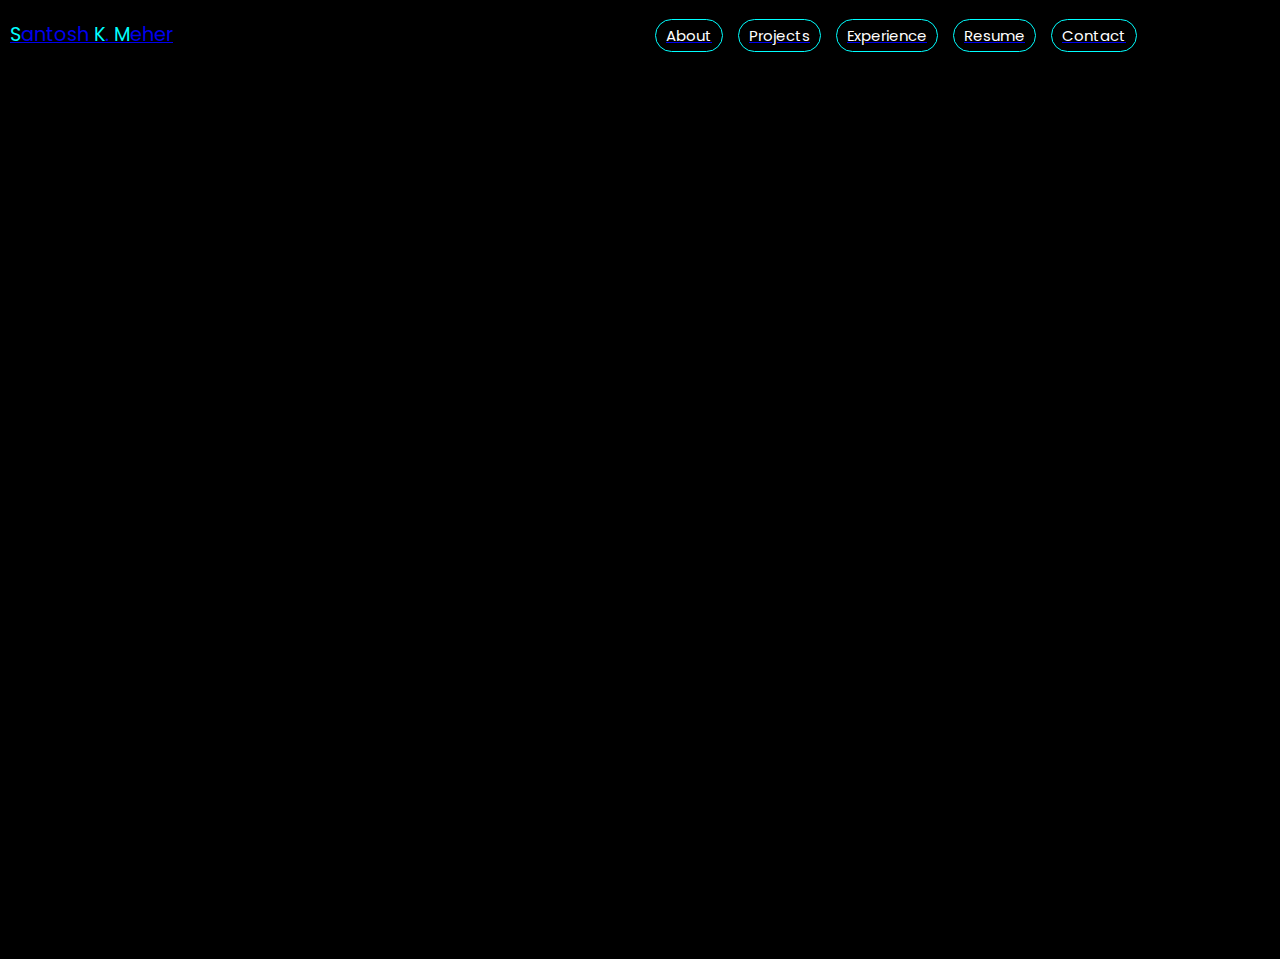
==== about.html @ 97f74d29 "Added New Functionality" ====
<!DOCTYPE html>
<html lang="en">
<head>
    <meta charset="UTF-8">
    <meta name="viewport" content="width=device-width, initial-scale=1.0">
    <title>MyPortfolio</title>
    <link rel="stylesheet" href="style.css">
    <link rel="stylesheet" href="about.css">
</head>
<body>
    <div class="header col-12">
        <div class="navbar">
            <div class="logo"><a href="index.html"><span style="color: aqua;">S</span>antosh <span style="color: aqua;">K</span>. <span style="color: aqua;">M</span>eher</a></div>
            <div class="dropdown">
    
                <ul>
                    <a href="about.html"><li>About</li></a>
                    <a href="projects.html"><li>Projects</li></a>
                    <a href="experience.html"><li>Experience</li></a>
                    <a href="resume.html"><li>Resume</li></a>
                    <a href="contact.html"><li>Contact</li></a>
                </ul>
            </div>
        </div>
    </div>


    <!-- Don't Change anything above -->

    <div class="container col-12">



    </div>

    <!-- Don't Change anything below -->

<script src="./script.js"></script>
</body>
</html>
---- style.css ----
@import url('https://fonts.googleapis.com/css2?family=Josefin+Sans:wght@500&family=Noto+Sans+Display:wght@300&family=Poppins:wght@200;300;500&family=Roboto+Mono:wght@300&family=Source+Code+Pro:wght@700;900&display=swap');
*{
    font-family: 'Poppins', sans-serif;
    margin: 0;
    padding: 0;
}
/* For mobile phones: */
[class*="col-"] {
    width: 100%;
  }
  .header.col-12{
    background-color:black;
    color: white;
    font-size: 1.2rem;
    text-align: left;
  }
  .navbar{
    width: 100%;
    display: inline-block;
  }
  .logo{
    padding: 10px 10px;
  }
  .navbar div{
    margin-top: 10px;
    display: inline-block;
    justify-content: center;

  }
  .container{
    height: 100vh;
    /* width: 100vw; */
    background-color: black;
  }
  .dropdown{
    width: 100%;
    text-align: center; 
 

 
  }
  .dropdown ul li{
    display: inline;
    justify-content: space-around;
    border: 1px solid aqua;
    border-radius: 25px;
    padding: 5px 5px;
    font-size: 7px;
    color: white;
  }
  .dropdown ul li:hover{
    background-color: aqua;
    color: black;
  }
  .dropdown ul{
    display: inline;
    justify-content: center;

  }
  .typecss{
    padding: 10vh 5vw;
  }
  .typecss p{
    color: white;
    font-size: 1rem;
  }
  .typewrite{
    font-size: 0.9rem;
    color: aqua;
  }
  .image img{
    display: block;
    padding-top: 20px;
    margin-left: auto;
    margin-right: auto;
    width: 70%;

  }
  .name{
    background-color: black;
  }
  .name p{
    font-size: 8vw;
  }
  .name h1{
    font-size: 6vw;
  }
  .name p,h1{
    text-align: center;
  }
  .dropdown ul{
    display: inline-block;
  }
  .summary{
    color: white;
    background-color: black;
    padding: 20px;
    font-size: 10pt;
    /* padding: 15px; */
    text-align: justify;
  }

  /* Contact Page */
  .contact{
    position: absolute;
    top: 50%;
    left: 50%;
    transform: translate(-50%,-50%);
  }

  .contact h1{
    padding-top: 60px;
    color: white;
    font-size: 20px;
  }
  .contact-form{
    margin: auto;
    width: 50%;
    height: 20vh;
    display: flex;
    flex-direction: column;
    justify-content: space-around;
  }
  .contact-form div{
    text-align: center;
  }
  .contact-form div a{
    margin: auto;
    display: block;
    text-align: center;
    width: 80px;
    font-size: 10px;
    border: 2px solid aqua;
    color: white;
    padding: 5px;
    border-radius: 15px;

  }
  .contact-form div a:hov{
    background-color: aqua;
    color: black;
  }


  
  @media only screen and (min-width: 768px) {
    /* For desktop: */
    .col-1 {width: 8.33%;}
    .col-2 {width: 16.66%;}
    .col-3 {width: 25%;}
    .col-4 {width: 33.33%;}
    .col-5 {width: 41.66%;}
    .col-6 {width: 50%;}
    .col-7 {width: 58.33%;}
    .col-8 {width: 66.66%;}
    .col-9 {width: 75%;}
    .col-10 {width: 83.33%;}
    .col-11 {width: 91.66%;}
    .col-12 {width: 100%;}
    .image{
      float: right;
    }
    .image img{
      width: 100%;
    }
    .name p{
      font-size: 4vw;
    }
    .name h1{
      font-size: 3vw;
    }
    .dropdown{
      padding: 10px 0px;
    }
    .dropdown ul li{
      font-size: 15px;
      padding: 5px 10px;
    }
    .dropdown ul{
      justify-content: center;
    }
    .dropdown ul a{
      padding: 0 5px;
      /* padding: 10px 5px; */
    }
    .navbar{
      display: flex;
    }
    .navbar div{
      width: 50%;
      display: flex;
      justify-content: space-between;
    }
  }
  @media only screen and (min-width: 305px) and (max-width:768px){
    .col-12{
      .dropdown ul li{
        font-size: 10px;
        padding: 5px 10px;
      }
      .image img{
        width: 50%;
      }

    }
  }
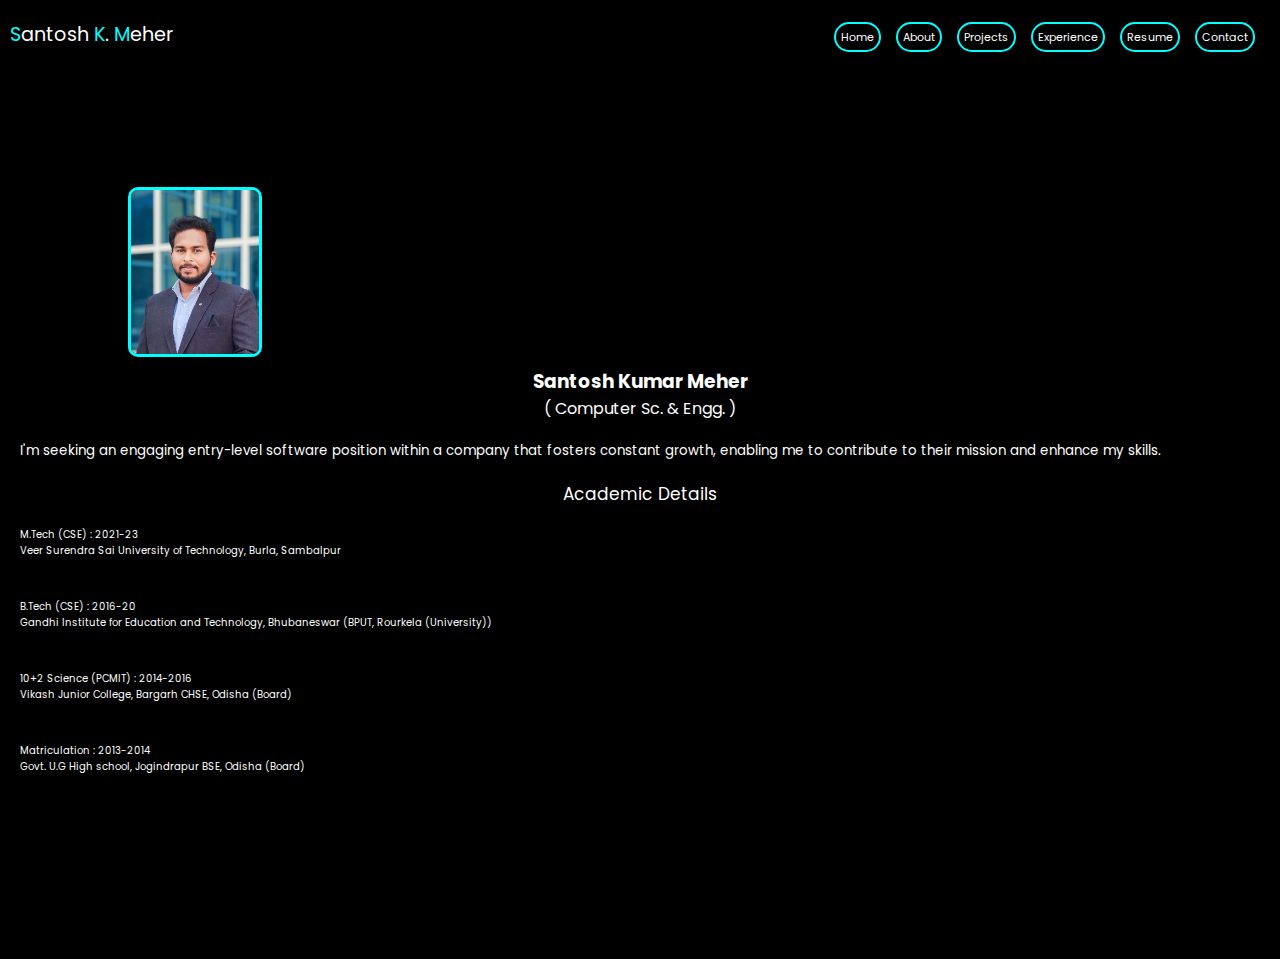
==== commit d1906aba: "Added About Pages" ====
--- a/about.html
+++ b/about.html
@@ -14,6 +14,7 @@
             <div class="dropdown">
     
                 <ul>
+                    <a href="index.html"><li>Home</li></a>
                     <a href="about.html"><li>About</li></a>
                     <a href="projects.html"><li>Projects</li></a>
                     <a href="experience.html"><li>Experience</li></a>
@@ -28,6 +29,26 @@
     <!-- Don't Change anything above -->
 
     <div class="container col-12">
+        <div class="profile col-12">
+            <img src="./images/profile.jpg" alt="profile photo">
+
+        </div>
+        <div class="aboutme">
+            <h3>Santosh Kumar Meher</h3>
+            <p>( Computer Sc. & Engg. )</p>
+        </div>
+        <div class="summary">
+            <p>I'm seeking an engaging entry-level software position within a company that fosters constant growth, enabling me to contribute to their mission and enhance my skills.</p>
+        </div>
+        <div class="about-details">
+            <p class="about-heading">Academic Details</p>
+            <ul>
+                <li><p class="para">M.Tech (CSE) : 2021-23 <br> Veer Surendra Sai University of Technology, Burla, Sambalpur</p></li>
+                <li><p class="para">B.Tech (CSE) : 2016-20 <br> Gandhi Institute for Education and Technology, Bhubaneswar (BPUT, Rourkela (University))</p></li>
+                <li><p class="para">10+2 Science (PCMIT) : 2014-2016 <br> Vikash Junior College, Bargarh CHSE, Odisha (Board)</p></li>
+                <li><p class="para">Matriculation : 2013-2014 <br> Govt. U.G High school, Jogindrapur BSE, Odisha (Board)</p></li>
+            </ul>
+        </div>
 
 
 
--- a/style.css
+++ b/style.css
@@ -18,8 +18,13 @@
     width: 100%;
     display: inline-block;
   }
+  .navbar a{
+    text-decoration: none;
+    color: white;
+  }
   .logo{
     padding: 10px 10px;
+    width: 180px;
   }
   .navbar div{
     margin-top: 10px;
@@ -35,17 +40,14 @@
   .dropdown{
     width: 100%;
     text-align: center; 
- 
-
- 
   }
   .dropdown ul li{
     display: inline;
     justify-content: space-around;
-    border: 1px solid aqua;
+    border: 2px solid aqua;
     border-radius: 25px;
     padding: 5px 5px;
-    font-size: 7px;
+    font-size: 6px;
     color: white;
   }
   .dropdown ul li:hover{
@@ -118,15 +120,18 @@
     width: 50%;
     height: 20vh;
     display: flex;
+    margin-top: 30px;
     flex-direction: column;
     justify-content: space-around;
   }
   .contact-form div{
     text-align: center;
+    margin:5px 0px;
   }
   .contact-form div a{
     margin: auto;
     display: block;
+    text-decoration: none;
     text-align: center;
     width: 80px;
     font-size: 10px;
@@ -136,14 +141,56 @@
     border-radius: 15px;
 
   }
-  .contact-form div a:hov{
+  .contact-form div a:hover{
     background-color: aqua;
     color: black;
   }
 
+  /* About Page */
+  .profile{
+    width: 50%;
+    margin: auto;
+    padding-top: 20%;
+
+  }
+  .profile img{
+    width:128px;
+    height: 164px;
+    border: 3px solid aqua;
+    border-radius: 10px;
+    display: block;
+    margin-left: auto;
+    margin-right: auto;
+  }
+  .aboutme{
+    color: white;
+    padding-top: 10px;
+    text-align: center;
+  }
+  .summary{
+    color: white;
+  }
+  .about-details{
+    color: white;
+    background-color: black;
+  }
+  .about-heading{
+    font-size: 17px;
+    text-align: center;
+
+  }
+
+  .para{
+    text-align: left;
+    font-size: 10px;
+    padding: 20px;
+    
+  }
+
+
 
   
-  @media only screen and (min-width: 768px) {
+  @media only screen and (min-width: 775px) {
     /* For desktop: */
     .col-1 {width: 8.33%;}
     .col-2 {width: 16.66%;}
@@ -173,11 +220,13 @@
       padding: 10px 0px;
     }
     .dropdown ul li{
-      font-size: 15px;
-      padding: 5px 10px;
+      font-size: 11px;
+      padding: 5px 5px;
     }
     .dropdown ul{
-      justify-content: center;
+      /* justify-content: center; */
+      position: absolute;
+      right: 20px;
     }
     .dropdown ul a{
       padding: 0 5px;
@@ -186,21 +235,38 @@
     .navbar{
       display: flex;
     }
+    .logo{
+      width: 180px;
+    }
     .navbar div{
-      width: 50%;
       display: flex;
+      width: 70%;
       justify-content: space-between;
     }
-  }
-  @media only screen and (min-width: 305px) and (max-width:768px){
+
+    /* About Page */
+    .profile{
+      margin-left: 0;
+      padding-top: 10%;
+    }
+    .profile img{
+      margin-left: 10%;
+    }
+  }
+  @media only screen and (min-width: 370px) and (max-width:774px){
     .col-12{
       .dropdown ul li{
         font-size: 10px;
         padding: 5px 10px;
       }
+
       .image img{
         width: 50%;
       }
+          /* About Page */
+      .profile{
+        padding-top: 50px;
+      }
 
     }
   }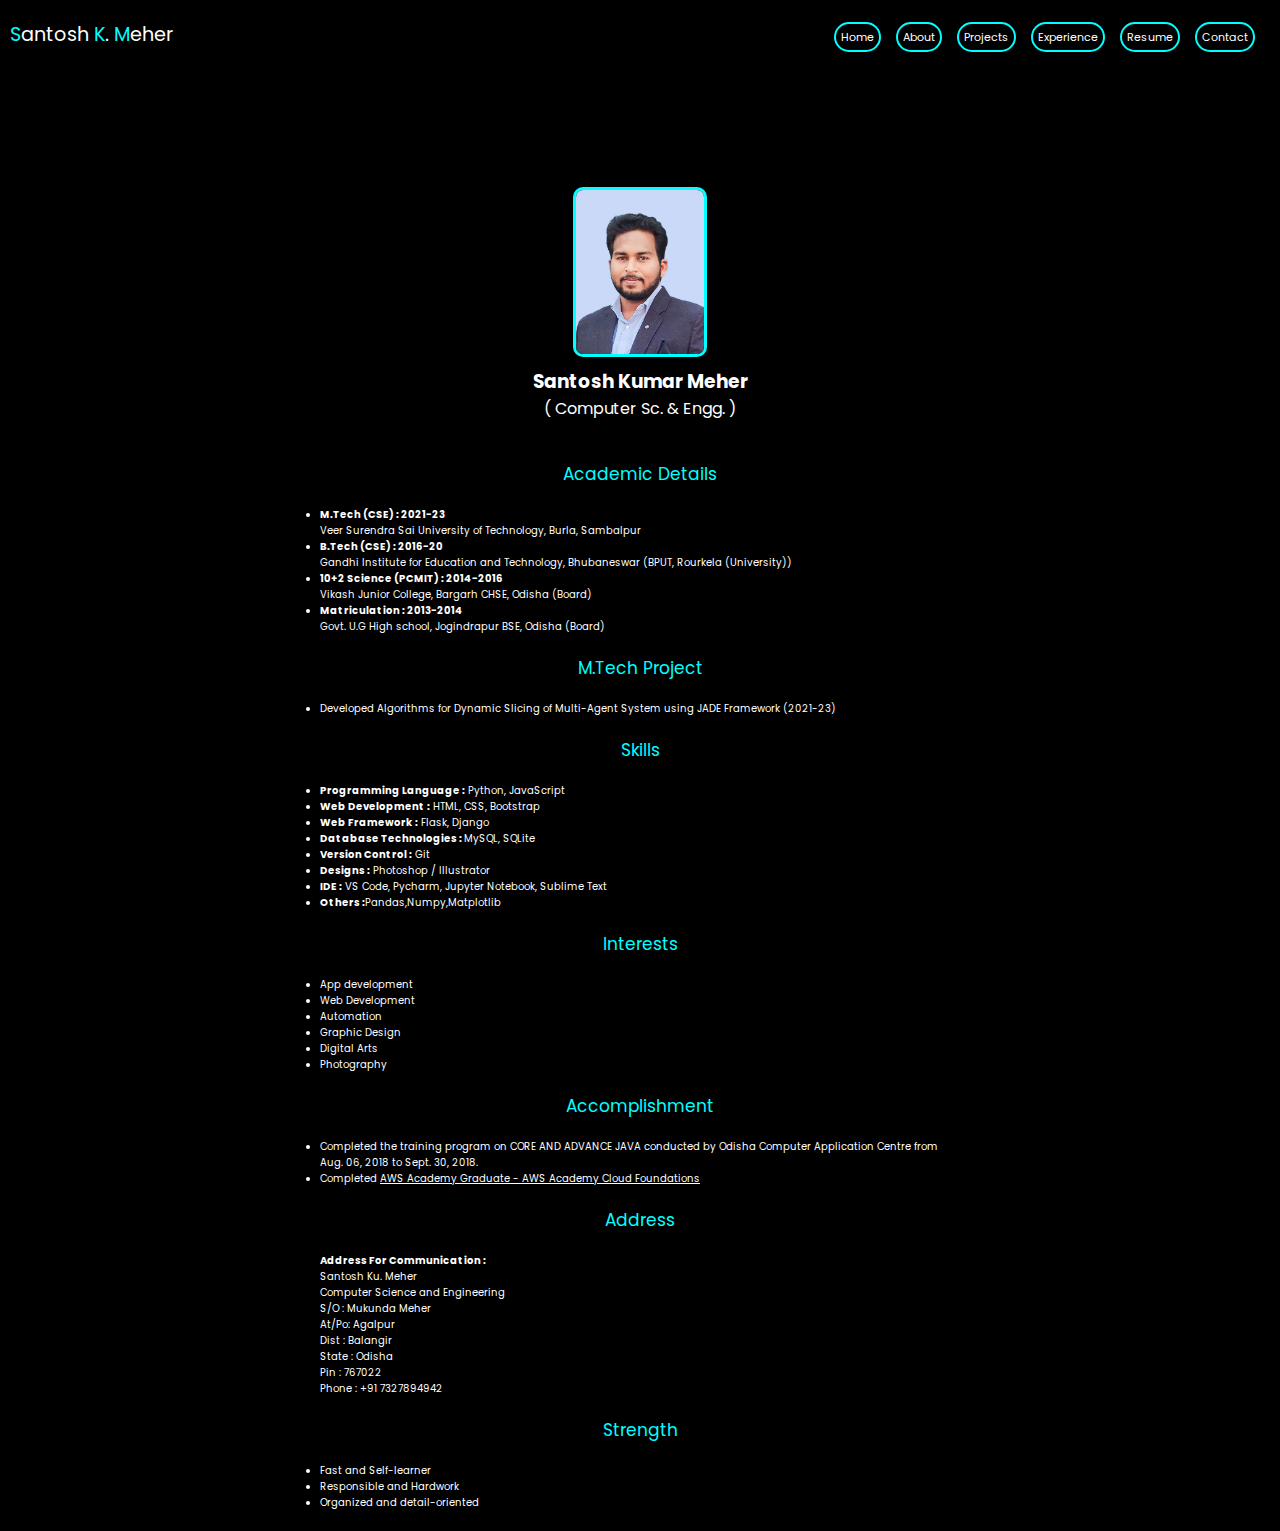
==== commit dd7602d3: "Completed portfolio on 06/09/2023 at 11:15 AM" ====
--- a/about.html
+++ b/about.html
@@ -33,21 +33,82 @@
             <img src="./images/profile.jpg" alt="profile photo">
 
         </div>
-        <div class="aboutme">
+        <div class="aboutme col-12">
             <h3>Santosh Kumar Meher</h3>
             <p>( Computer Sc. & Engg. )</p>
         </div>
-        <div class="summary">
-            <p>I'm seeking an engaging entry-level software position within a company that fosters constant growth, enabling me to contribute to their mission and enhance my skills.</p>
+        <div class="summary col-12">
+            <!-- <p class="pad75">I'm seeking an engaging entry-level software position within a company that fosters constant growth, enabling me to contribute to their mission and enhance my skills.</p> -->
         </div>
-        <div class="about-details">
-            <p class="about-heading">Academic Details</p>
-            <ul>
-                <li><p class="para">M.Tech (CSE) : 2021-23 <br> Veer Surendra Sai University of Technology, Burla, Sambalpur</p></li>
-                <li><p class="para">B.Tech (CSE) : 2016-20 <br> Gandhi Institute for Education and Technology, Bhubaneswar (BPUT, Rourkela (University))</p></li>
-                <li><p class="para">10+2 Science (PCMIT) : 2014-2016 <br> Vikash Junior College, Bargarh CHSE, Odisha (Board)</p></li>
-                <li><p class="para">Matriculation : 2013-2014 <br> Govt. U.G High school, Jogindrapur BSE, Odisha (Board)</p></li>
+        <div class="about-details col-12">
+            <p class="about-heading ">Academic Details</p>
+            <ul class="para ul pad75">
+                <li><b>M.Tech (CSE) : 2021-23</b> <br> Veer Surendra Sai University of Technology, Burla, Sambalpur</li>
+                <li><b>B.Tech (CSE) : 2016-20</b> <br> Gandhi Institute for Education and Technology, Bhubaneswar (BPUT, Rourkela (University))</li>
+                <li><b>10+2 Science (PCMIT) : 2014-2016</b> <br> Vikash Junior College, Bargarh CHSE, Odisha (Board)</li>
+                <li><b>Matriculation : 2013-2014</b> <br> Govt. U.G High school, Jogindrapur BSE, Odisha (Board)</li>
             </ul>
+        </div>
+        <div class="about-details col-12">
+            <p class="about-heading">M.Tech Project</p>
+            <ul class="para ul pad75">
+                <li>Developed Algorithms for Dynamic Slicing of Multi-Agent System using JADE Framework (2021-23)</li>
+            </ul>
+        </div>
+        <div class="about-details col-12">
+            <p class="about-heading">Skills</p>
+            <ul class="para ul pad75">
+                <li><b>Programming Language :</b> Python, JavaScript </li>
+                <li><b>Web Development :</b> HTML, CSS, Bootstrap</li>
+                <li><b>Web Framework :</b> Flask, Django</li>
+                <li><b>Database Technologies : </b> MySQL, SQLite</li>
+                <li><b>Version Control :</b> Git </li>
+                <li><b>Designs :</b> Photoshop / Illustrator </li>
+                <li><b>IDE :</b> VS Code, Pycharm, Jupyter Notebook, Sublime Text</li>
+                <li><b>Others :</b>Pandas,Numpy,Matplotlib</li>
+            </ul>
+        </div>
+        <div class="about-details col-12">
+            <p class="about-heading">Interests</p>
+            <ul class="para ul pad75">
+                <li>App development</li>
+                <li>Web Development</li>
+                <li>Automation</li>
+                <li>Graphic Design</li>
+                <li>Digital Arts</li>
+                <li>Photography</li>
+            </ul>
+        </div>
+        <div class="about-details col-12">
+            <p class="about-heading">Accomplishment</p>
+            <ul class="para ul pad75">
+                <li>Completed the training program on CORE AND ADVANCE JAVA conducted by Odisha Computer Application Centre from Aug. 06, 2018 to Sept. 30, 2018.</li>
+                <li>Completed <a href="https://www.credly.com/badges/b5f1c0d9-c249-40a1-8a19-3d02cac6d5bf/print">AWS Academy Graduate - AWS Academy Cloud Foundations</a> </li>
+            </ul>
+        </div>
+        <div class="about-details col-12">
+            <p class="about-heading">Address</p>
+            <p class="para pad75"><b>Address For Communication :</b>
+                <br>Santosh Ku. Meher
+                <br>Computer Science and Engineering
+                <br>S/O : Mukunda Meher
+                <br>At/Po: Agalpur
+                <br>Dist : Balangir
+                <br>State : Odisha
+                <br>Pin : 767022
+                <br>Phone : +91 7327894942
+            </p>
+
+        </div>
+        <div class="about-details col-12">
+            <p class="about-heading">Strength</p>
+            <ul class="para ul pad75">
+                <li>Fast and Self-learner</li>
+                <li>Responsible and Hardwork</li>
+                <li>Organized and detail-oriented</li>
+            </ul>
+
+
         </div>
 
 
--- a/style.css
+++ b/style.css
@@ -176,15 +176,44 @@
   }
   .about-heading{
     font-size: 17px;
-    text-align: center;
-
-  }
-
+    color: aqua;
+    text-align: center;
+
+  }
   .para{
     text-align: left;
     font-size: 10px;
     padding: 20px;
+    text-decoration: none;
     
+  }
+  .para a{
+    color: white;
+  }
+
+
+  /* Project Page */
+  .topdiv{
+    padding-top: 20%;
+  }
+  .ul{
+    list-style: disc;
+  }
+  /* Resume Page */
+  .btn{
+    background-color: black;
+    display: block;
+    width: 110px;
+    margin: auto;
+    color: aqua;
+    border: 2px solid aqua;
+    border-radius: 30px;
+    padding: 10px;
+  }
+  .btn:hover{
+    background-color: aqua;
+    color: black;
+    font-weight: bold;
   }
 
 
@@ -197,10 +226,16 @@
     .col-3 {width: 25%;}
     .col-4 {width: 33.33%;}
     .col-5 {width: 41.66%;}
-    .col-6 {width: 50%;}
+    .col-6 {
+      width: 50%;
+      margin: auto;
+    }
     .col-7 {width: 58.33%;}
     .col-8 {width: 66.66%;}
-    .col-9 {width: 75%;}
+    .col-9 {
+      width: 75%;
+      margin: auto;
+    }
     .col-10 {width: 83.33%;}
     .col-11 {width: 91.66%;}
     .col-12 {width: 100%;}
@@ -243,15 +278,18 @@
       width: 70%;
       justify-content: space-between;
     }
+    .pad75{
+      padding-left: 25%;
+      padding-right: 25%;
+    }
 
     /* About Page */
     .profile{
-      margin-left: 0;
+      display: block;
+      margin: auto;
       padding-top: 10%;
     }
-    .profile img{
-      margin-left: 10%;
-    }
+
   }
   @media only screen and (min-width: 370px) and (max-width:774px){
     .col-12{
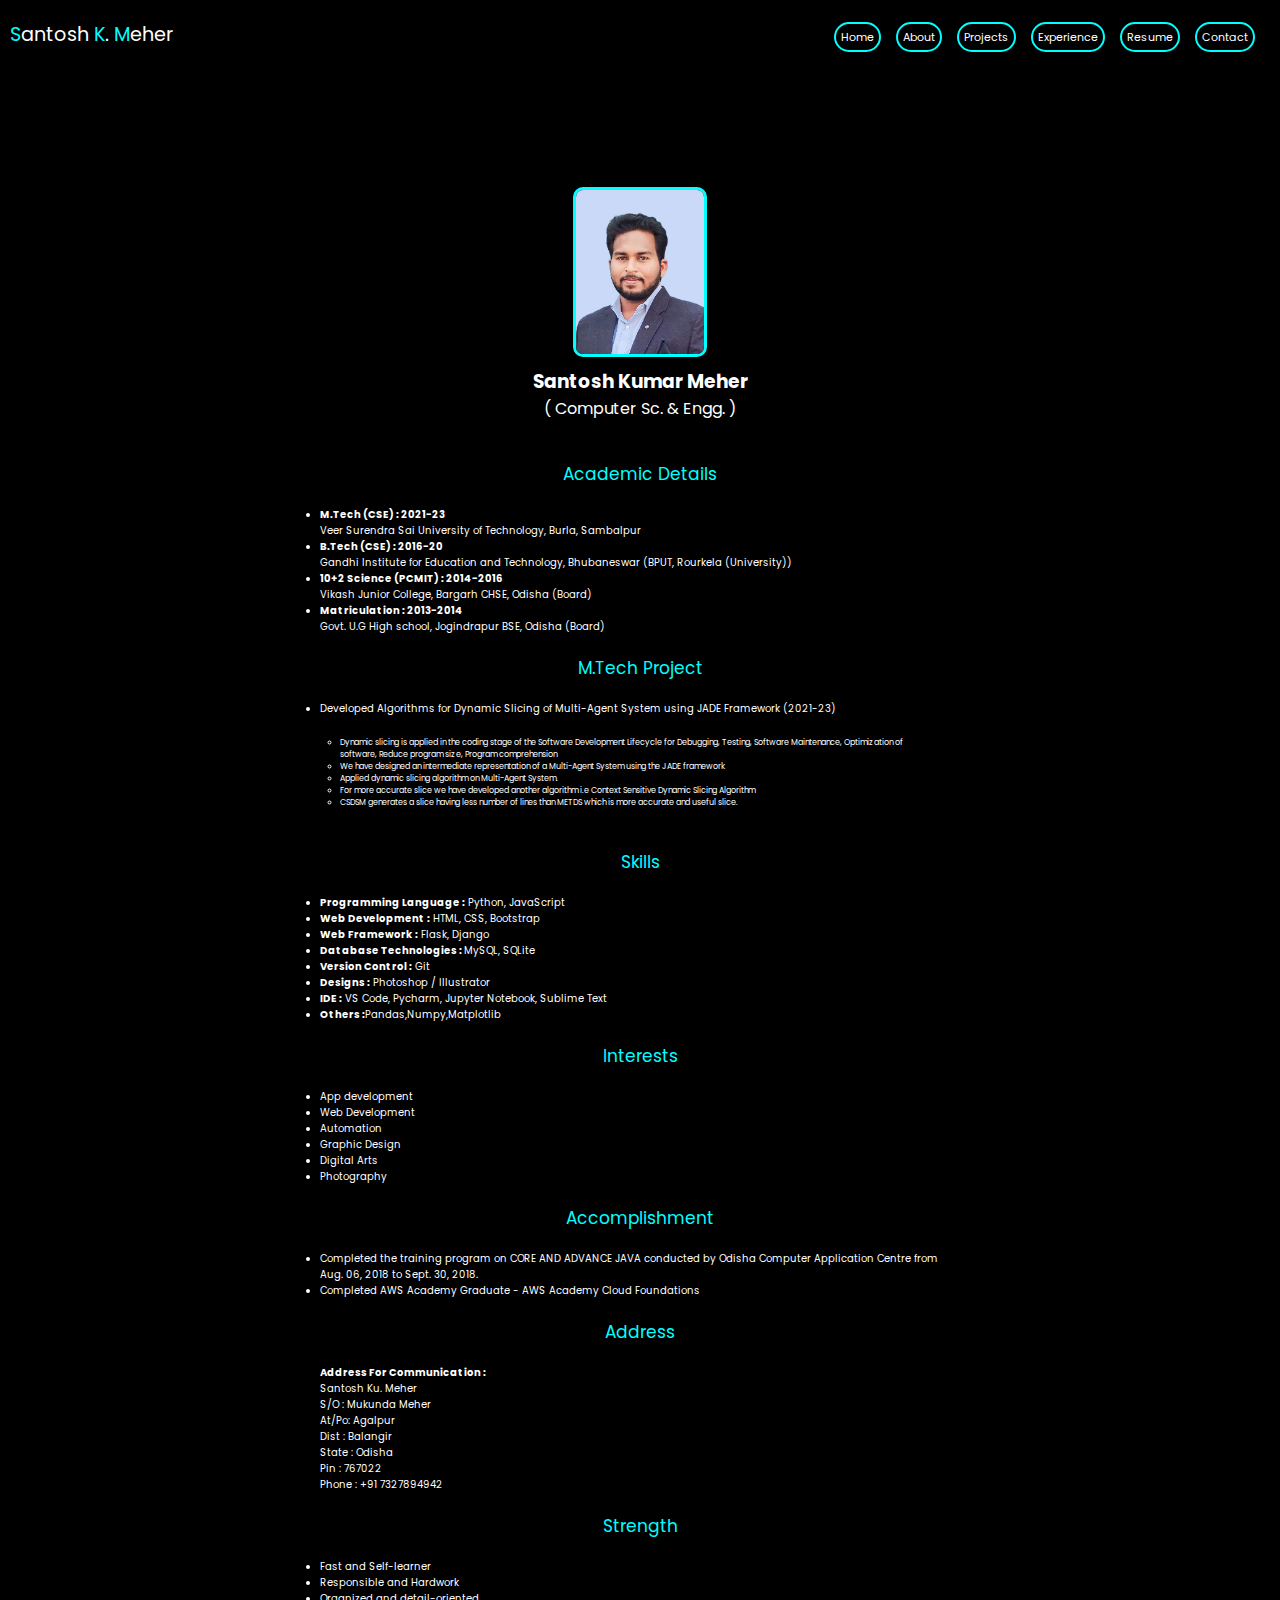
==== commit e9581ff5: "Make some changes" ====
--- a/about.html
+++ b/about.html
@@ -53,6 +53,16 @@
             <p class="about-heading">M.Tech Project</p>
             <ul class="para ul pad75">
                 <li>Developed Algorithms for Dynamic Slicing of Multi-Agent System using JADE Framework (2021-23)</li>
+                <ul class="para ul-sub">
+                    <li>Dynamic slicing is applied in the coding stage of the Software Development Lifecycle for Debugging, Testing, Software Maintenance, Optimization of software, Reduce program size, Program comprehension </li>
+                    <li>We have designed an intermediate representation of a Multi-Agent System using the JADE framework</li>
+
+                    <li>Applied dynamic slicing algorithm on Multi-Agent System.</li>
+
+                    <li>For more accurate slice we have developed another algorithm i.e Context Sensitive Dynamic Slicing Algorithm </li>
+
+                    <li>CSDSM generates a slice having less number of lines than METDS which is more accurate and useful slice.</li>
+                </ul>
             </ul>
         </div>
         <div class="about-details col-12">
@@ -90,7 +100,6 @@
             <p class="about-heading">Address</p>
             <p class="para pad75"><b>Address For Communication :</b>
                 <br>Santosh Ku. Meher
-                <br>Computer Science and Engineering
                 <br>S/O : Mukunda Meher
                 <br>At/Po: Agalpur
                 <br>Dist : Balangir
--- a/style.css
+++ b/style.css
@@ -189,6 +189,7 @@
   }
   .para a{
     color: white;
+    text-decoration: none;
   }
 
 
@@ -199,9 +200,14 @@
   .ul{
     list-style: disc;
   }
+  .ul-sub{
+    font-size: 8px;
+    list-style: circle;
+  }
   /* Resume Page */
   .btn{
     background-color: black;
+    text-decoration: none;
     display: block;
     width: 110px;
     margin: auto;
@@ -228,13 +234,11 @@
     .col-5 {width: 41.66%;}
     .col-6 {
       width: 50%;
-      margin: auto;
     }
     .col-7 {width: 58.33%;}
     .col-8 {width: 66.66%;}
     .col-9 {
       width: 75%;
-      margin: auto;
     }
     .col-10 {width: 83.33%;}
     .col-11 {width: 91.66%;}
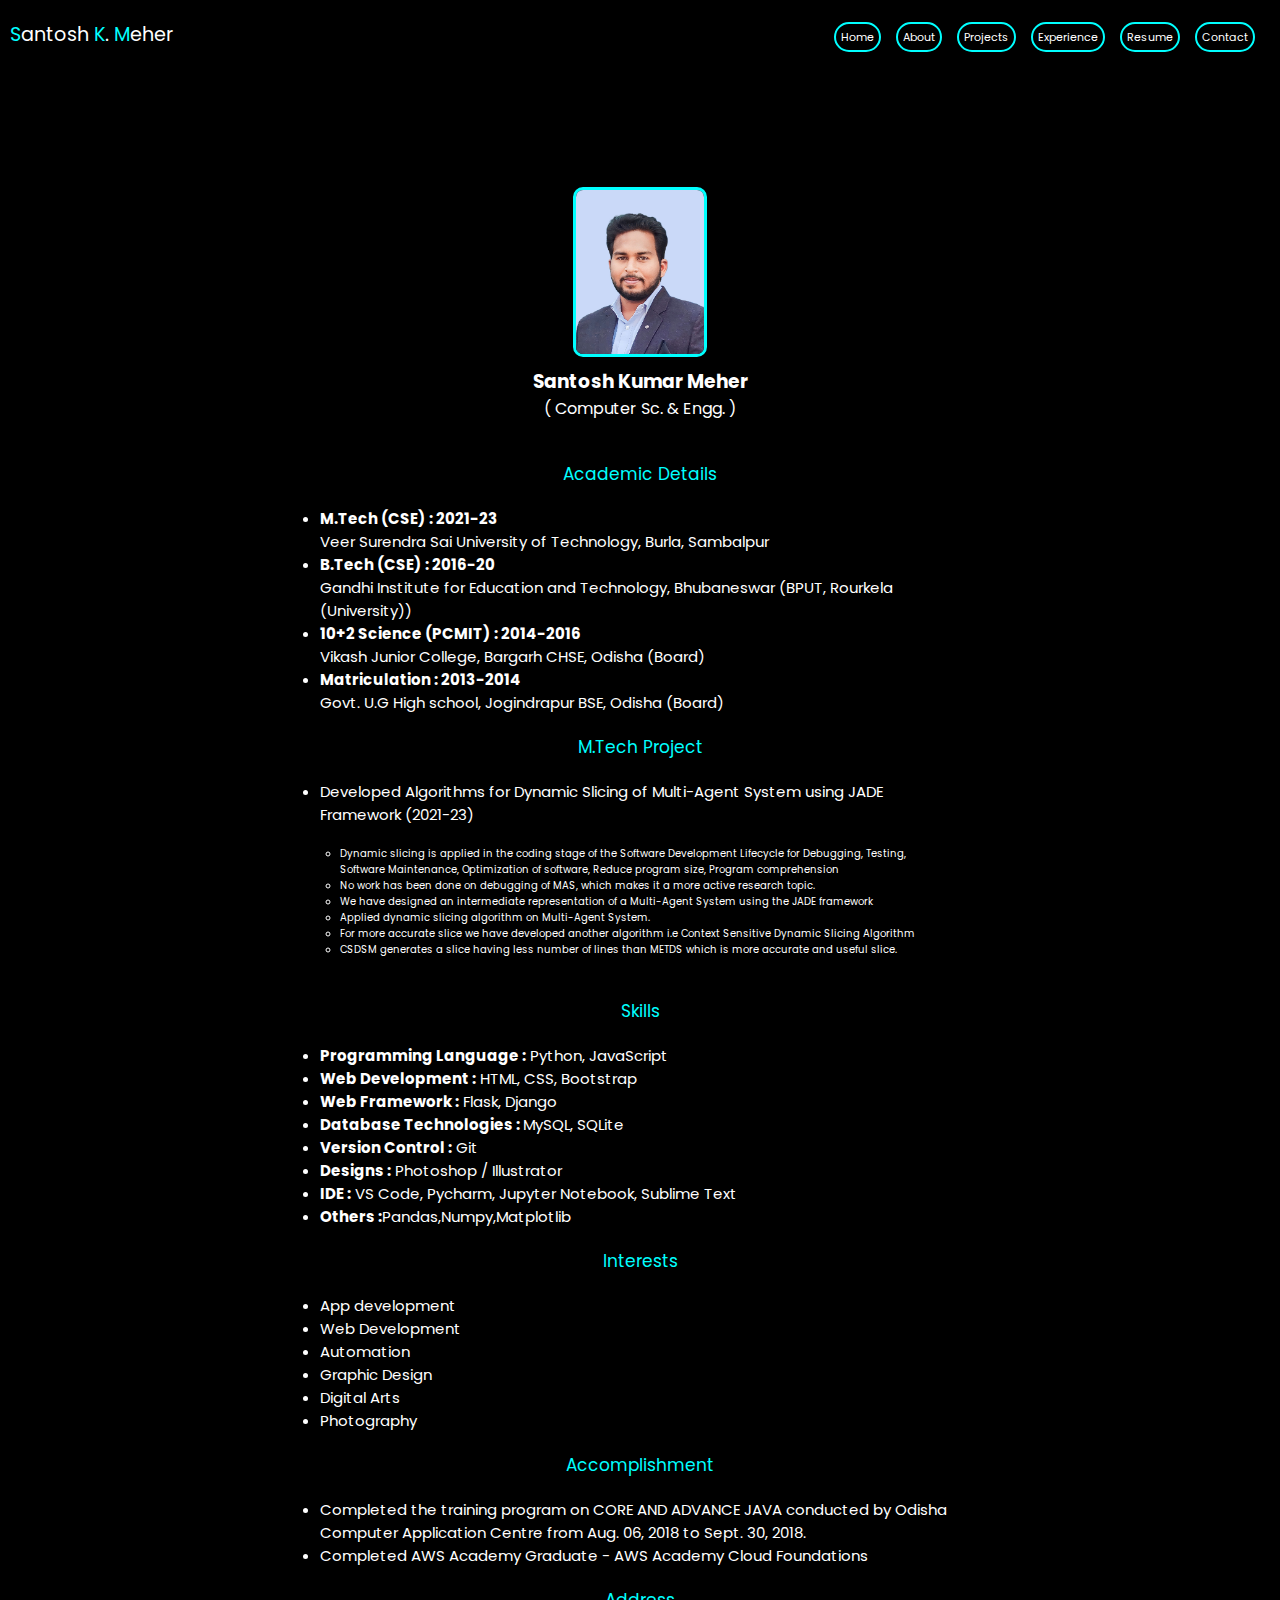
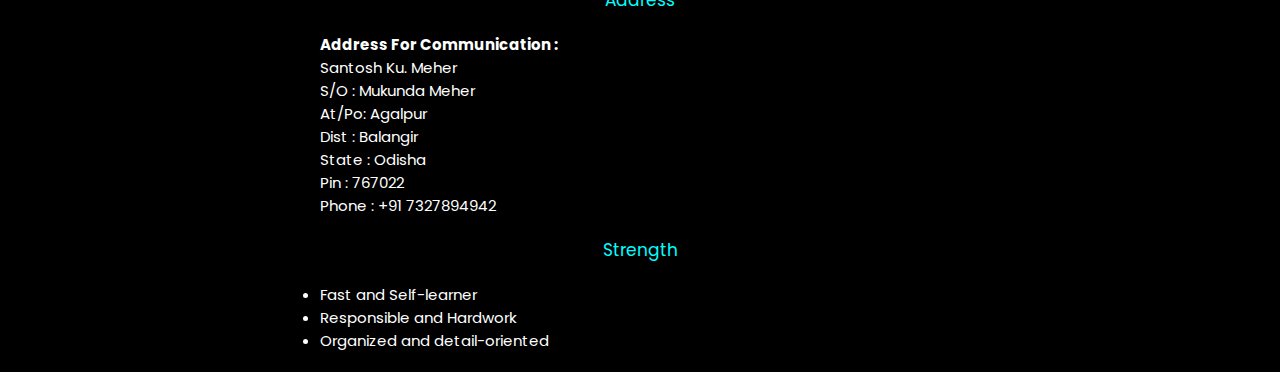
==== commit ab7282fa: "Make some changes" ====
--- a/about.html
+++ b/about.html
@@ -55,6 +55,7 @@
                 <li>Developed Algorithms for Dynamic Slicing of Multi-Agent System using JADE Framework (2021-23)</li>
                 <ul class="para ul-sub">
                     <li>Dynamic slicing is applied in the coding stage of the Software Development Lifecycle for Debugging, Testing, Software Maintenance, Optimization of software, Reduce program size, Program comprehension </li>
+                    <li>No work has been done on debugging of MAS, which makes it a more active research topic.</li>
                     <li>We have designed an intermediate representation of a Multi-Agent System using the JADE framework</li>
 
                     <li>Applied dynamic slicing algorithm on Multi-Agent System.</li>
--- a/style.css
+++ b/style.css
@@ -182,7 +182,7 @@
   }
   .para{
     text-align: left;
-    font-size: 10px;
+    font-size: 15px;
     padding: 20px;
     text-decoration: none;
     
@@ -201,7 +201,7 @@
     list-style: disc;
   }
   .ul-sub{
-    font-size: 8px;
+    font-size: 10px;
     list-style: circle;
   }
   /* Resume Page */
